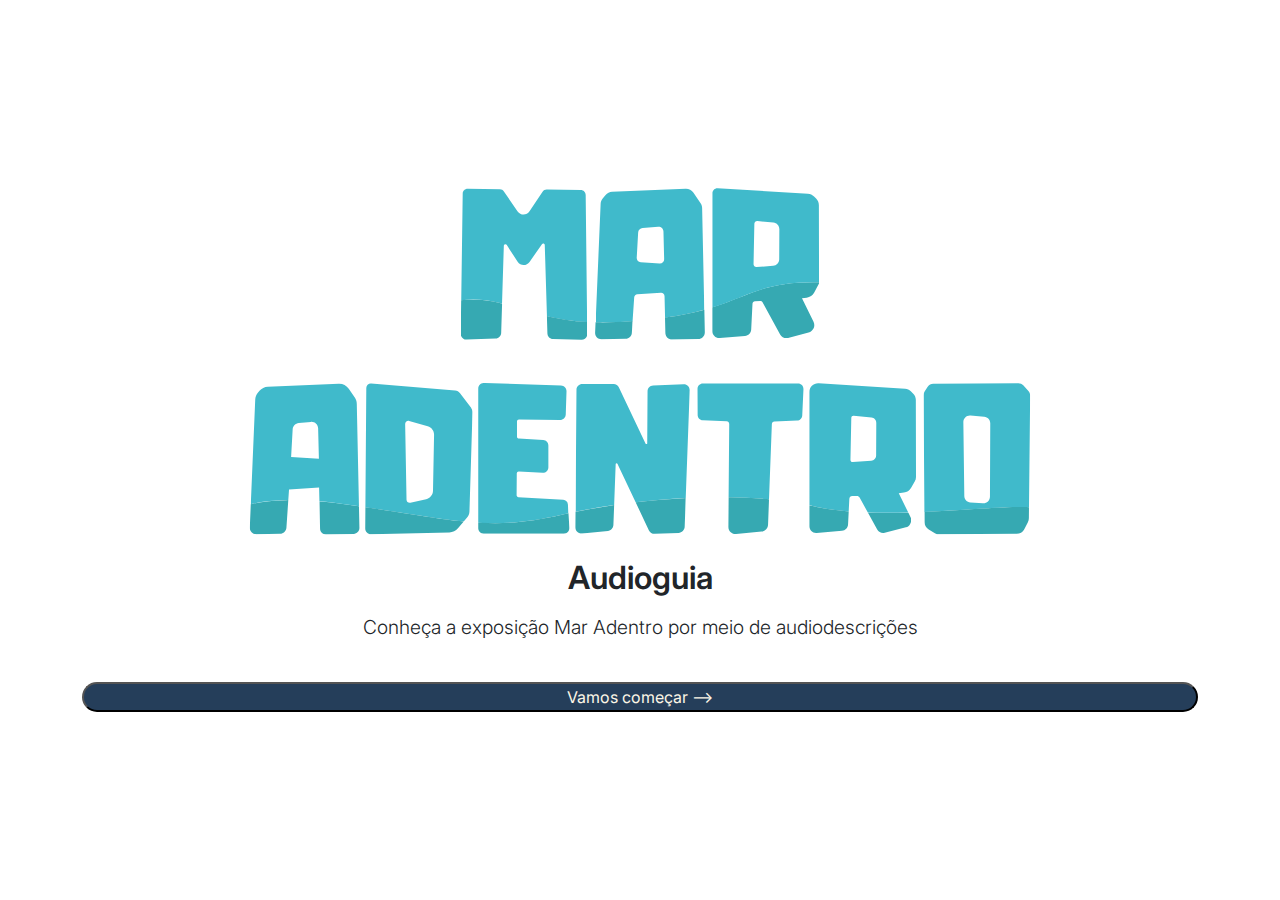
==== index.html @ b6dacbc2 "cor_botao1" ====
<!DOCTYPE html>
<html lang="en">
  <head>
    <meta charset="utf-8" />
    <meta
      name="viewport"
      content="width=device-width, initial-scale=1, shrink-to-fit=no"
    />
    <link
      href="https://cdn.jsdelivr.net/npm/bootstrap@5.3.0-alpha1/dist/css/bootstrap.min.css"
      rel="stylesheet"
    />
    <!-- Add this line in the head section of your HTML file -->
    <link rel="stylesheet" href="main.css" />
    <link rel="preconnect" href="https://fonts.googleapis.com" />
    <link rel="preconnect" href="https://fonts.gstatic.com" crossorigin />
    <link
      href="https://fonts.googleapis.com/css2?family=Inter:wght@400;600&display=swap"
      rel="stylesheet"
    />

    <title>Projeto Mar Adentro 2023</title>
    <link rel="apple-touch-icon" sizes="180x180" href="/apple-touch-icon.png">
<link rel="icon" type="image/png" sizes="32x32" href="/favicon-32x32.png">
<link rel="icon" type="image/png" sizes="16x16" href="/favicon-16x16.png">
<link rel="manifest" href="/site.webmanifest">
<link rel="mask-icon" href="/safari-pinned-tab.svg" color="#5bbad5">
<meta name="msapplication-TileColor" content="#da532c">
<meta name="theme-color" content="#ffffff">
  </head>

  <body>
    <div
      id="home-page"
      class="container text-center vh-100 d-flex flex-column justify-content-center"
    >
      <!-- Logo, title, subtitle, and call-to-action button will be added here -->
      <img
        src="logo.svg"
        alt="Logo Mar Adentro"
        class="mx-auto"
        style="width: 70%"
      />
      <h1 class="title mt-4">Audioguia</h1>
      <p class="subtitle lead">
        Conheça a exposição Mar Adentro por meio de audiodescrições
      </p>
      <button id="start-btn" class="cta-btn-lg btn-primary rounded-pill mt-4 custom-start-btn">
        Vamos começar -->
      </button>
      
    </div>

    <div id="audio-description" class="container mt-4" style="display: none">
      <div class="container mt-4">
        <div class="d-flex align-items-center"></div>
        <h6 class="info-text mt-3 px-3 py-1 rounded-pill">
        <h6>Confira as audiodescrições nos botões abaixo ↴</h6>
        
        <div id="panel-list" class="list-group mt-3">
          <!-- Panel buttons will be added using JavaScript -->
        </div>
        <audio
          id="audio-player"
          controls
          class="w-100 mt-3 fixed-bottom"
          hidden
        >
          O seu navegador não suporta conteúdo de áudio.
        </audio>
      </div>
    </div>

    <!-- JavaScript files -->
    <script src="https://code.jquery.com/jquery-3.6.0.min.js"></script>
    <script src="https://cdn.jsdelivr.net/npm/bootstrap@5.3.0-alpha1/dist/js/bootstrap.bundle.min.js"></script>
    <script src="main.js"></script>
  </body>
</html>
---- main.css ----
/* main.css */
body {
    font-family: 'Inter', sans-serif;
  }
  
  /* main.css */
.title {
    font-size: 2rem;
    font-weight: 600;
    margin-top: 1rem;
  }
  
  .subtitle {
    font-size: 1.2rem;
    margin-top: 0.5rem;
  }
  
  .cta-btn {
    font-size: 1.2rem;
    padding: 0.75rem 1.5rem;
    border-radius: 50px;
  }
  
  .button-wrapper {
    margin-right: 1rem;
  }
  
  @media (max-width: 767px) {
    .button-wrapper {
      width: calc(100% - 1rem) !important;
    }
  }

  #audio-player {
    left: 0;
    right: 0;
    z-index: 1030; /* Ensure the audio player is above other content */
    background-color: #fff;
    padding: 1rem;
    box-shadow: 0 -2px 6px rgba(0, 0, 0, 0.1);
  }

  .info-text {
    background-color: #253E5A;
    color: #FCF6E6;
    border-radius: 25px;
    padding: 30px;
    margin-top: 10px;
  }

  .custom-start-btn {
    background-color: #253E5A;
    color: #FCF6E6;
  }
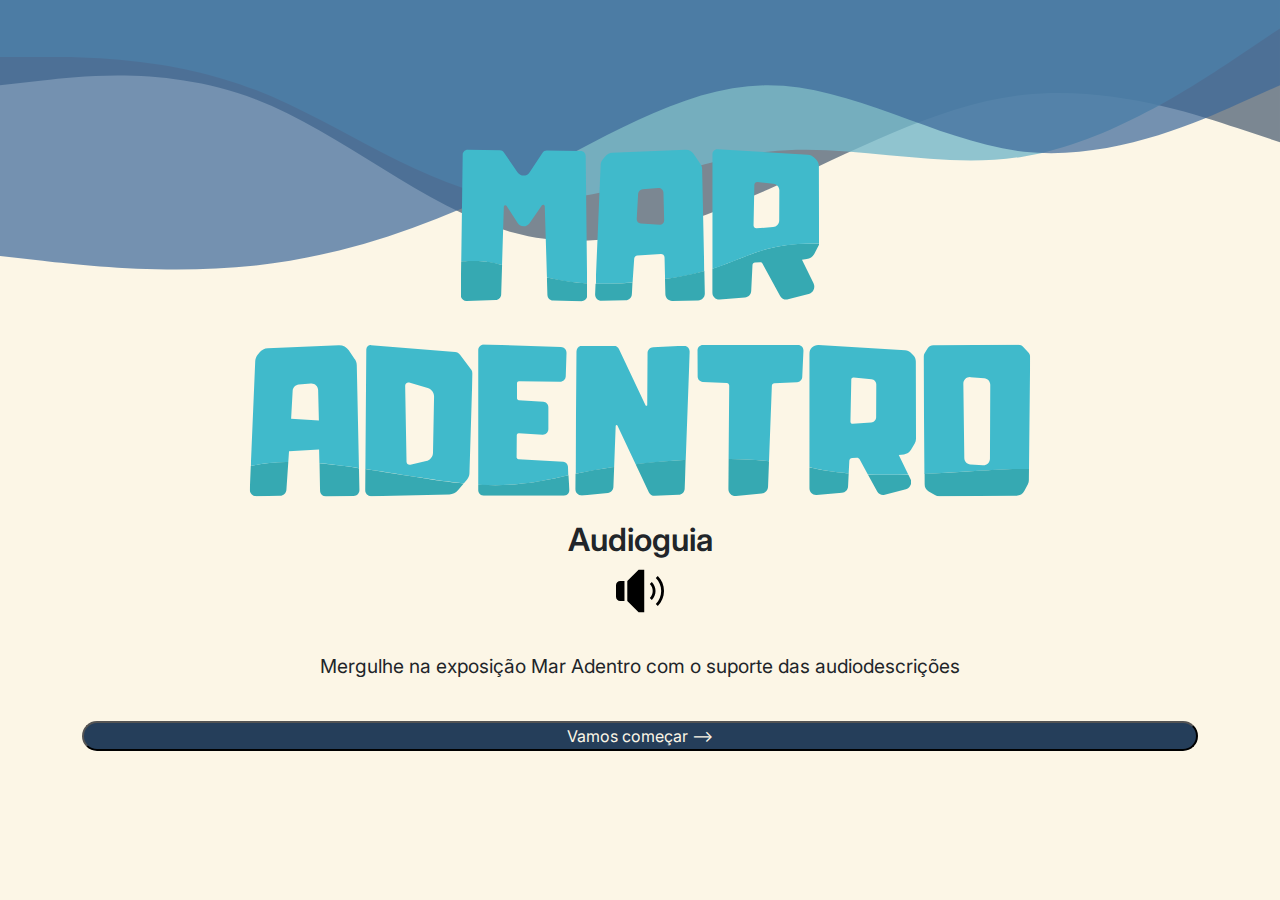
==== commit e80ee26b: "audio_arrow icon" ====
--- a/index.html
+++ b/index.html
@@ -20,17 +20,32 @@
     />
 
     <title>Projeto Mar Adentro 2023</title>
-    <link rel="apple-touch-icon" sizes="180x180" href="/apple-touch-icon.png">
-<link rel="icon" type="image/png" sizes="32x32" href="/favicon-32x32.png">
-<link rel="icon" type="image/png" sizes="16x16" href="/favicon-16x16.png">
-<link rel="manifest" href="/site.webmanifest">
-<link rel="mask-icon" href="/safari-pinned-tab.svg" color="#5bbad5">
+
+    <link rel="icon" type="image/x-icon" href="favicon.ico?">
+
+    <link rel="apple-touch-icon" sizes="180x180" href="apple-touch-icon.png?">
+    <link rel="icon" type="image/png" href="favicon-32x32.png?" sizes="32x32" >
+    <link rel="icon" type="image/png" href="favicon-16x16.png?" sizes="16x16">
+    <link rel="manifest" href="site.webmanifest">
+    <link rel="mask-icon" href="safari-pinned-tab.svg?" color="#5bbad5">
+
 <meta name="msapplication-TileColor" content="#da532c">
 <meta name="theme-color" content="#ffffff">
   </head>
 
   <body>
-    <div
+      <div class="svg-background">
+        <div class="svg-container">
+        <svg xmlns="http://www.w3.org/2000/svg" viewBox="0 0 1440 320">
+          <path fill="#253E5A" fill-opacity="0.6" d="M0,96L48,90.7C96,85,192,75,288,112C384,149,480,235,576,261.3C672,288,768,256,864,213.3C960,171,1056,117,1152,106.7C1248,96,1344,128,1392,144L1440,160L1440,0L1392,0C1344,0,1248,0,1152,0C1056,0,960,0,864,0C768,0,672,0,576,0C480,0,384,0,288,0C192,0,96,0,48,0L0,0Z"></path>
+          <path fill="#74B8C9" fill-opacity="0.8" d="M0,64L48,64C96,64,192,64,288,101.3C384,139,480,213,576,224C672,235,768,181,864,170.7C960,160,1056,192,1152,176C1248,160,1344,96,1392,64L1440,32L1440,0L1392,0C1344,0,1248,0,1152,0C1056,0,960,0,864,0C768,0,672,0,576,0C480,0,384,0,288,0C192,0,96,0,48,0L0,0Z"></path>
+          <path fill="#3A6798" fill-opacity="0.7" d="M0,288L48,293.3C96,299,192,309,288,298.7C384,288,480,256,576,208C672,160,768,96,864,96C960,96,1056,160,1152,170.7C1248,181,1344,139,1392,117.3L1440,96L1440,0L1392,0C1344,0,1248,0,1152,0C1056,0,960,0,864,0C768,0,672,0,576,0C480,0,384,0,288,0C192,0,96,0,48,0L0,0Z"></path>
+        </svg>
+  
+      </div>
+    </div>
+
+        <div
       id="home-page"
       class="container text-center vh-100 d-flex flex-column justify-content-center"
     >
@@ -42,8 +57,12 @@
         style="width: 70%"
       />
       <h1 class="title mt-4">Audioguia</h1>
+      <div class="text-center"> <!-- Add a parent div with 'text-center' class to center the icon -->
+        <img src="audio.svg" alt="Audio icon" style="width: 3em;"> <!-- Add the audio SVG icon here -->
+      </div>
+    
       <p class="subtitle lead">
-        Conheça a exposição Mar Adentro por meio de audiodescrições
+        <br>Mergulhe na exposição Mar Adentro com o suporte das audiodescrições
       </p>
       <button id="start-btn" class="cta-btn-lg btn-primary rounded-pill mt-4 custom-start-btn">
         Vamos começar -->
@@ -55,10 +74,16 @@
       <div class="container mt-4">
         <div class="d-flex align-items-center"></div>
         <h6 class="info-text mt-3 px-3 py-1 rounded-pill">
-        <h6>Confira as audiodescrições nos botões abaixo ↴</h6>
+        <h6>O conteúdo de cada um dos painéis da exposição foi transformado em arquivos de áudio. <br>
+          <br>
+          Os arquivos estão separados em 8 temas, seguindo a ordem de apresentação da exposição física.
+          <br> <br>
+          Confira as audiodescrições nos botões abaixo
+          <img src="arrow.svg" alt="Arrow icon" style="height: 1em; vertical-align: middle; margin-left: 5px;"> <!-- Add the arrow SVG icon here -->
+        </h6>
         
         <div id="panel-list" class="list-group mt-3">
-          <!-- Panel buttons will be added using JavaScript -->
+
         </div>
         <audio
           id="audio-player"
--- a/main.css
+++ b/main.css
@@ -1,8 +1,10 @@
 /* main.css */
 body {
     font-family: 'Inter', sans-serif;
+    background-color: #FCF6E6;
   }
   
+
   /* main.css */
 .title {
     font-size: 2rem;
@@ -12,6 +14,7 @@
   
   .subtitle {
     font-size: 1.2rem;
+    font-weight: 400;
     margin-top: 0.5rem;
   }
   
@@ -23,6 +26,8 @@
   
   .button-wrapper {
     margin-right: 1rem;
+    margin-left: 1rem;
+
   }
   
   @media (max-width: 767px) {
@@ -52,4 +57,27 @@
     background-color: #253E5A;
     color: #FCF6E6;
   }
+  
+  .svg-container {
+    position: absolute;
+    top: 0;
+    left: 0;
+    width: 100%;
+    z-index: -1;
+  }
+  
+  svg {
+    display: block;
+    width: 100%;
+  }
+  
+  #panel-list .list-group-item {
+    background-color: rgba(116, 184, 201, 0.3);
+    border-radius: 5px;
+    padding: 8px 12px; /* Adjust the padding values as needed */
+    display: inline-block; /* Make the buttons hug the content */
+    margin-bottom: 5px; /* Add spacing between buttons if they wrap */
+  }
+  
+  
   